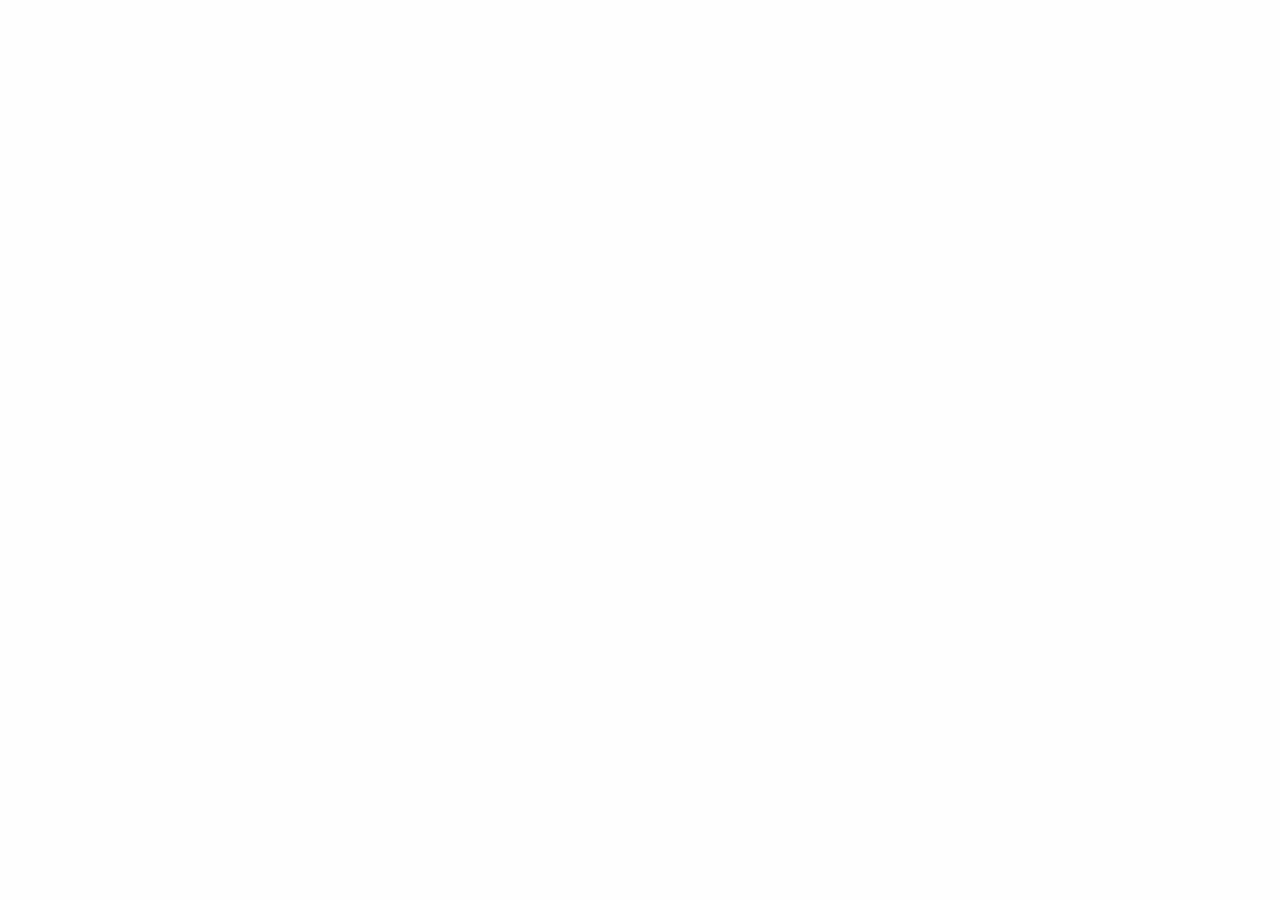
==== Blog de Gastronomía - Foundation/index.html @ 37299b3f "Blog de Música - Artículo 1 escrito." ====
<!doctype html>
<html class="no-js" lang="en" dir="ltr">
  <head>
    <meta charset="utf-8">
    <meta http-equiv="x-ua-compatible" content="ie=edge">
    <meta name="viewport" content="width=device-width, initial-scale=1.0">
    <title>Foundation for Sites</title>
    <link rel="stylesheet" href="css/foundation.css">
    <link rel="stylesheet" href="css/app.css">
  </head>
  <body>

    <script src="js/vendor/jquery.js"></script>
    <script src="js/vendor/what-input.js"></script>
    <script src="js/vendor/foundation.js"></script>
    <script src="js/app.js"></script>
  </body>
</html>
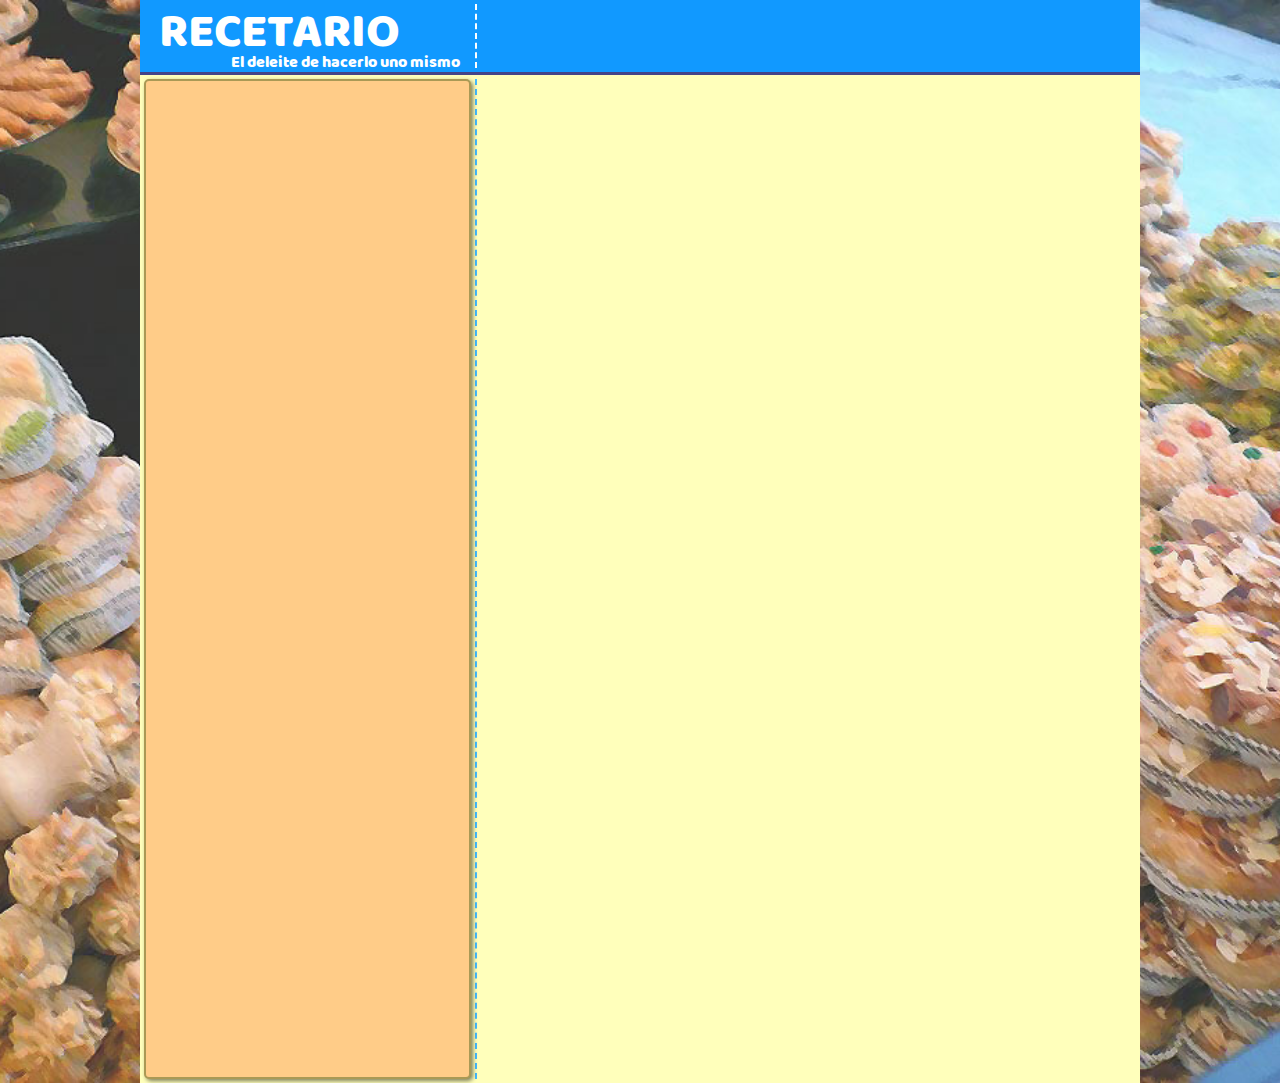
==== commit d7c32258: "Blog de Gastronomía - Estructura Base" ====
--- a/Blog de Gastronomía - Foundation/index.html
+++ b/Blog de Gastronomía - Foundation/index.html
@@ -10,9 +10,54 @@
   </head>
   <body>
 
+    <!-- Se utiliza Foundation en modo flex.
+        Las columnas ocupan todo el espacio disponible por defecto. -->
+
+    <!-- ENCABEZADO -->
+    <header class="row">
+      <div class="column small-12 medium-5 large-4 colTituloSlogan">
+        <div class="row filaTitulo">
+          <div class="column">
+            <h1 class="titulo">RECETARIO</h1>
+          </div>
+        </div>
+        <div class="row filaSlogan">
+          <div class="column">
+            El deleite de hacerlo uno mismo
+          </div>
+        </div>
+      </div>
+    </header>
+    <!-- FIN ENCABEZADO -->
+
+    <!-- SECCIÓN PRINCIPAL -->
+    <div class="row filaPrincipal">
+
+      <!-- COLUMNA LATERAL -->
+      <section class="column small-12 medium-5 large-4 seccionLateral">
+        <div class="row">
+          <div class="column colLateral">
+
+          </div>
+        </div>
+      </section>
+      <!-- FIN COLUMNA LATERAL -->
+
+      <!-- CONTENIDO -->
+      <section class="column seccionContenido">
+        <div class="row">
+          <div class="column colContenido">
+
+          </div>
+        </div>
+      </section>
+      <!-- FIN CONTENIDO -->
+    </div>
+    <!-- FINSECCIÓN PRINCIPAL -->
+
     <script src="js/vendor/jquery.js"></script>
     <script src="js/vendor/what-input.js"></script>
-    <script src="js/vendor/foundation.js"></script>
+    <script src="js/v21endor/foundation.js"></script>
     <script src="js/app.js"></script>
   </body>
 </html>
--- a/Blog de Gastronomía - Foundation/css/app.css
+++ b/Blog de Gastronomía - Foundation/css/app.css
@@ -0,0 +1,56 @@
+@font-face {
+  font-family: "BalooBhaina";
+  src:url(../fonts/BalooBhaina-Regular.ttf);
+}
+
+body {
+  background: url("../img/fondo.jpeg");
+  background-size: cover;
+  background-position: bottom;
+  background-repeat: no-repeat;
+}
+
+header {
+  background: #19F;
+  color: white;
+  border-bottom: 3px solid #448;
+}
+
+.colTituloSlogan {
+  border-right: 2px dashed white;
+  margin: 4px;
+}
+
+.filaTitulo {
+  height: 3rem;
+}
+
+.titulo {
+  font-family: "BalooBhaina";
+  font-size: 3rem;
+  margin: 0;
+}
+
+.filaSlogan {
+  font-family: "BalooBhaina";
+  height: 1rem;
+  text-align: right;
+}
+
+.filaPrincipal {
+  background: #FFB;
+}
+
+.seccionLateral {
+  border-right: 2px dashed #4BF;
+  margin: 4px;
+}
+
+.colLateral {
+  border-radius: 5px;
+  border: 2px solid #A95;
+  box-shadow: 2px 2px 4px rgba(0,0,0,0.5);
+  background: #FC8;
+  height: 1000px;
+  margin-right: 4px;
+}
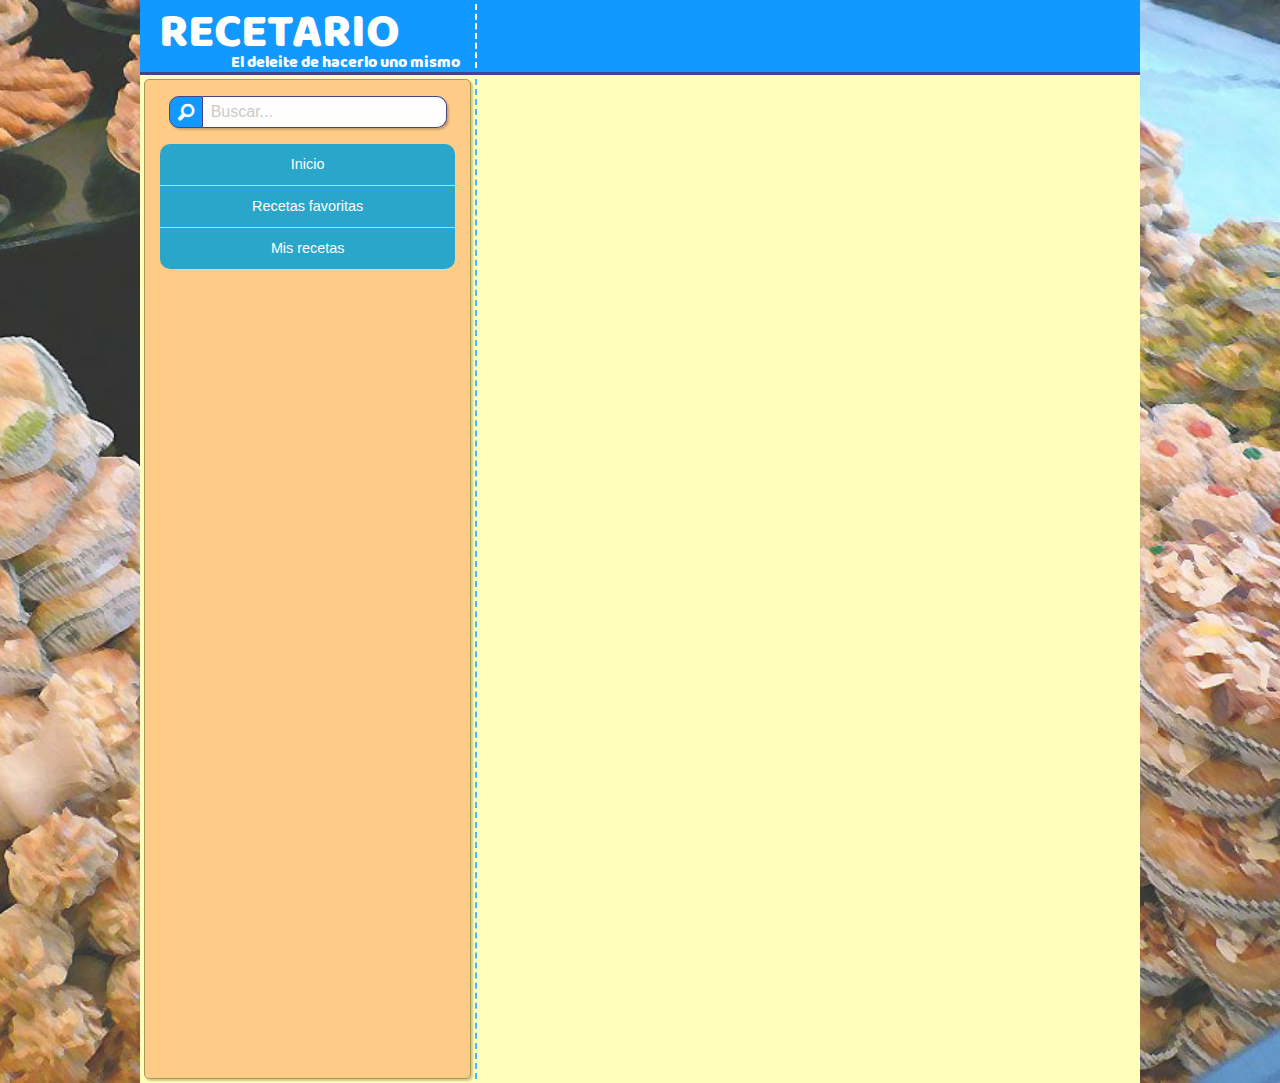
==== commit 23eef1fe: "Blog de Gastronomía - Búsqueda y Navegación" ====
--- a/Blog de Gastronomía - Foundation/index.html
+++ b/Blog de Gastronomía - Foundation/index.html
@@ -6,6 +6,7 @@
     <meta name="viewport" content="width=device-width, initial-scale=1.0">
     <title>Foundation for Sites</title>
     <link rel="stylesheet" href="css/foundation.css">
+    <link rel="stylesheet" href="css/foundation-icons.css">
     <link rel="stylesheet" href="css/app.css">
   </head>
   <body>
@@ -34,9 +35,30 @@
     <div class="row filaPrincipal">
 
       <!-- COLUMNA LATERAL -->
-      <section class="column small-12 medium-5 large-4 seccionLateral">
+      <section class="column small-12 medium-5 large-4 seccionLateral hide-for-small-only">
         <div class="row">
-          <div class="column colLateral">
+          <div class="column colLateral sombraSimple redondeado">
+
+              <!-- Búsqueda -->
+              <div class="row filaBusqueda align-center small-collapse">
+
+                <div class="column shrink colIconoBusqueda sombraSimple redondeado-izq">
+                    <i class="fi-magnifying-glass"></i>
+                </div>
+                <div class="column small-9 colCajaBusqueda">
+                    <input class="sombraSimple redondeado-der" type="text" placeholder="Buscar...">
+                </div>
+
+              </div>
+              <!-- Fin búsqueda -->
+              <!-- Navegación -->
+              <nav class="button-group stacked">
+                <a href="#" class="button redondeado-arr">Inicio</a>
+                <a href="#" class="button sin-redondeado ">Recetas favoritas</a>
+                <a href="#" class="button redondeado-aba">Mis recetas</a>
+              </nav>
+              <!-- Fin Navegación -->
+
 
           </div>
         </div>
--- a/Blog de Gastronomía - Foundation/css/app.css
+++ b/Blog de Gastronomía - Foundation/css/app.css
@@ -1,6 +1,34 @@
 @font-face {
   font-family: "BalooBhaina";
   src:url(../fonts/BalooBhaina-Regular.ttf);
+}
+
+.redondeado {
+  border-radius: 5px;
+}
+
+.redondeado-izq {
+  border-radius: 10px 0px 0px 10px;
+}
+
+.redondeado-der {
+  border-radius: 0px 10px 10px 0px;
+}
+
+.redondeado-arr {
+  border-radius: 10px 10px 0px 0px;
+}
+
+.redondeado-aba {
+  border-radius: 0px 0px 10px 10px;
+}
+
+.sin-redondeado {
+  border-radius: 0px;
+}
+
+.sombraSimple {
+  box-shadow: 2px 2px 2px rgba(0,0,0,0.2);
 }
 
 body {
@@ -47,10 +75,36 @@
 }
 
 .colLateral {
-  border-radius: 5px;
-  border: 2px solid #A95;
-  box-shadow: 2px 2px 4px rgba(0,0,0,0.5);
+  border: 1px solid #A95;
   background: #FC8;
   height: 1000px;
   margin-right: 4px;
 }
+
+.filaBusqueda {
+  margin-top: 1rem;
+  height: 2rem;
+}
+
+.colIconoBusqueda {
+  background: #19F;
+  color: white;
+  border: 1px solid #448;
+  padding: 0rem 0.5rem !important;
+  font-size: 1.3rem;
+  height: 100%;
+}
+
+.colCajaBusqueda {
+  height: 100%;
+}
+
+.colCajaBusqueda input {
+  border: 1px solid #448;
+  border-left-style: none !important;
+  height: 100%;
+}
+
+nav {
+  margin-top: 1rem;
+}
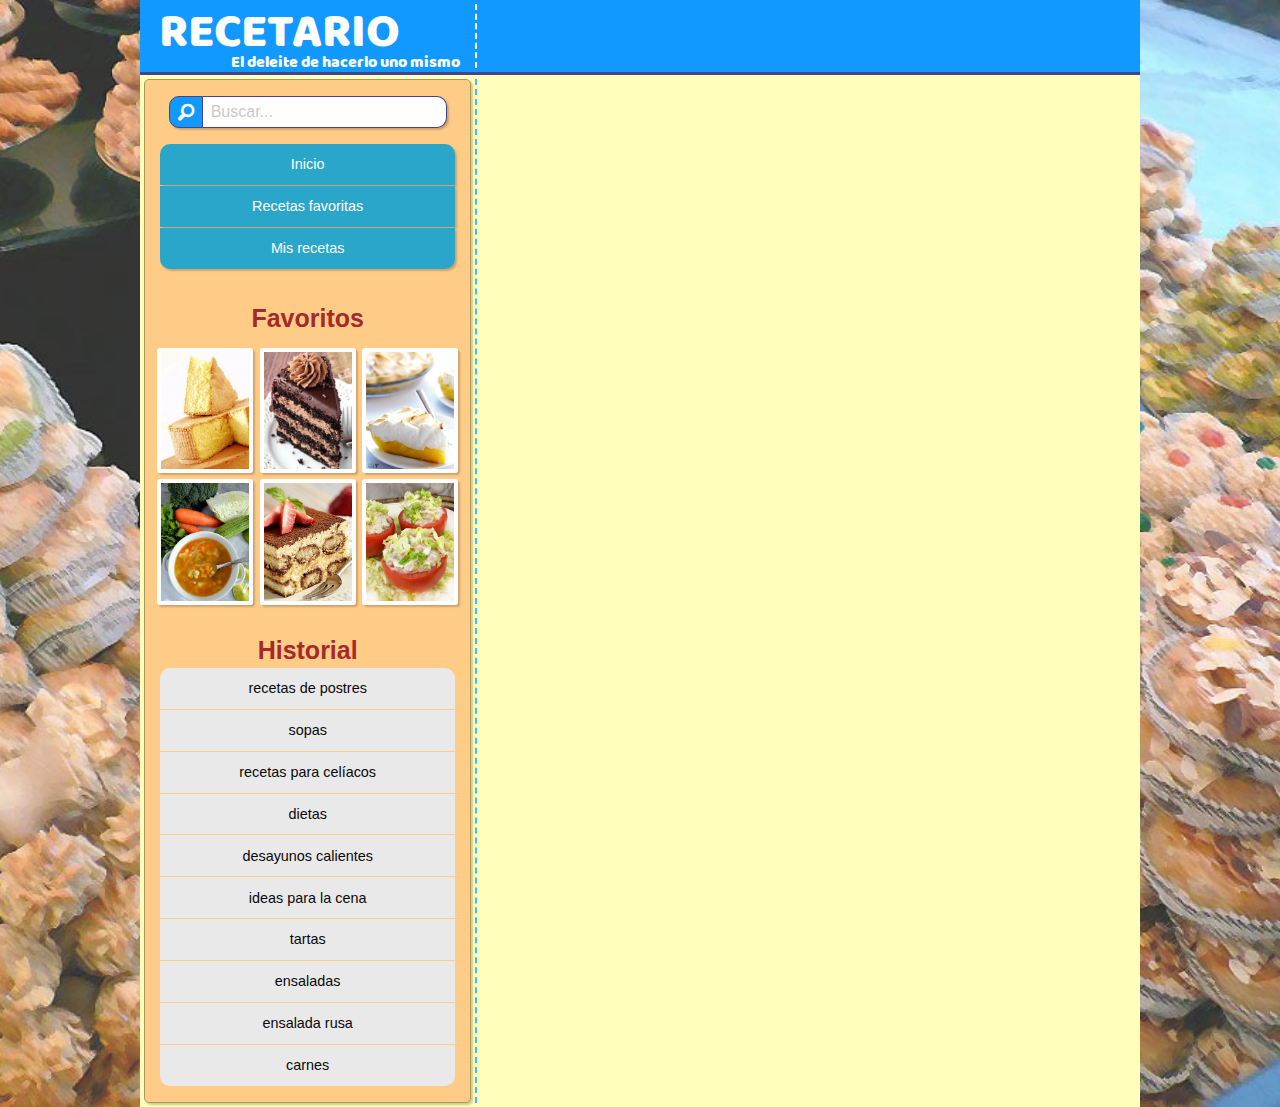
==== commit d57f6144: "Blog de Gastronomía - Favoritos e Historial" ====
--- a/Blog de Gastronomía - Foundation/index.html
+++ b/Blog de Gastronomía - Foundation/index.html
@@ -4,7 +4,7 @@
     <meta charset="utf-8">
     <meta http-equiv="x-ua-compatible" content="ie=edge">
     <meta name="viewport" content="width=device-width, initial-scale=1.0">
-    <title>Foundation for Sites</title>
+    <title>Recetario - Inicio</title>
     <link rel="stylesheet" href="css/foundation.css">
     <link rel="stylesheet" href="css/foundation-icons.css">
     <link rel="stylesheet" href="css/app.css">
@@ -53,13 +53,59 @@
               <!-- Fin búsqueda -->
               <!-- Navegación -->
               <nav class="button-group stacked">
-                <a href="#" class="button redondeado-arr">Inicio</a>
-                <a href="#" class="button sin-redondeado ">Recetas favoritas</a>
-                <a href="#" class="button redondeado-aba">Mis recetas</a>
+                <a href="#" class="button redondeado-arr sombraSimple">Inicio</a>
+                <a href="#" class="button sin-redondeado sombraSimple">Recetas favoritas</a>
+                <a href="#" class="button redondeado-aba sombraSimple">Mis recetas</a>
               </nav>
               <!-- Fin Navegación -->
-
-
+              <!-- Favoritos -->
+              <div class="row align-center">
+                <div class="column shrink">
+                  <h4 class="subTitulo">Favoritos</h4>
+                </div>
+              </div>
+              <div class="row filaFavoritos">
+                <div class="column small-4">
+                  <a href="#"><img class="thumbnail sombraSimple" src="img/favoritos1-bizcochuelo.jpg" alt="Bizcochuelo Básico" title="Bizcochuelo Básico"></a>
+                </div>
+                <div class="column small-4">
+                  <a href="#"><img class="thumbnail sombraSimple" src="img/favoritos2-tarta-chocolate.jpg" alt="Tarta de Chocolate"  title="Tarta de Chocolate"></a>
+                </div>
+                <div class="column small-4">
+                  <a href="#"><img class="thumbnail sombraSimple" src="img/favoritos3-lemon-pie.jpg" alt="Lemon Pie" title="Lemon Pie"></a>
+                </div>
+                <div class="column small-4">
+                  <a href="#"><img class="thumbnail sombraSimple" src="img/favoritos4-sopa-verduras.jpg" alt="Sopa de Verduras" title="Sopa de Verduras"></a>
+                </div>
+                <div class="column small-4">
+                  <a href="#"><img class="thumbnail sombraSimple" src="img/favoritos5-tiramisu.jpg" alt="Tiramisú" title="Tiramisú"></a>
+                </div>
+                <div class="column small-4">
+                  <a href="#"><img class="thumbnail sombraSimple" src="img/favoritos6-tomates-rellenos.jpg" alt="Tomates Rellenos" title="Tomates Rellenos"></a>
+                </div>
+              </div>
+              <!-- Fin Favoritos -->
+              <!-- Historial -->
+              <div class="row align-center">
+                <div class="column shrink">
+                  <h4 class="subTitulo">Historial</h4>
+                </div>
+              </div>
+              <div class="row column historial">
+                <div class="button-group stacked">
+                  <a href="#" class="button secondary redondeado-arr">recetas de postres</a>
+                  <a href="#" class="button secondary sin-redondeado">sopas</a>
+                  <a href="#" class="button secondary sin-redondeado">recetas para celíacos</a>
+                  <a href="#" class="button secondary sin-redondeado">dietas</a>
+                  <a href="#" class="button secondary sin-redondeado">desayunos calientes</a>
+                  <a href="#" class="button secondary sin-redondeado">ideas para la cena</a>
+                  <a href="#" class="button secondary sin-redondeado">tartas</a>
+                  <a href="#" class="button secondary sin-redondeado">ensaladas</a>
+                  <a href="#" class="button secondary sin-redondeado">ensalada rusa</a>
+                  <a href="#" class="button secondary redondeado-aba">carnes</a>
+                </div>
+              </div>
+              <!-- Fin Historial -->
           </div>
         </div>
       </section>
--- a/Blog de Gastronomía - Foundation/css/app.css
+++ b/Blog de Gastronomía - Foundation/css/app.css
@@ -3,6 +3,7 @@
   src:url(../fonts/BalooBhaina-Regular.ttf);
 }
 
+/*---Clases auxiliares---*/
 .redondeado {
   border-radius: 5px;
 }
@@ -30,7 +31,9 @@
 .sombraSimple {
   box-shadow: 2px 2px 2px rgba(0,0,0,0.2);
 }
+/*------------------*/
 
+/*------Página------*/
 body {
   background: url("../img/fondo.jpeg");
   background-size: cover;
@@ -77,7 +80,6 @@
 .colLateral {
   border: 1px solid #A95;
   background: #FC8;
-  height: 1000px;
   margin-right: 4px;
 }
 
@@ -108,3 +110,26 @@
 nav {
   margin-top: 1rem;
 }
+
+.subTitulo {
+  margin:0;
+  margin-top: 1rem;
+  color:brown;
+  font-weight: bold;
+}
+
+.filaFavoritos {
+  text-align: center;
+  padding: 3%;
+}
+
+.filaFavoritos .column{
+  padding: 0.2rem !important;
+
+}
+
+.filaFavoritos .column img {
+  margin: 0px;
+}
+
+/*------------------*/
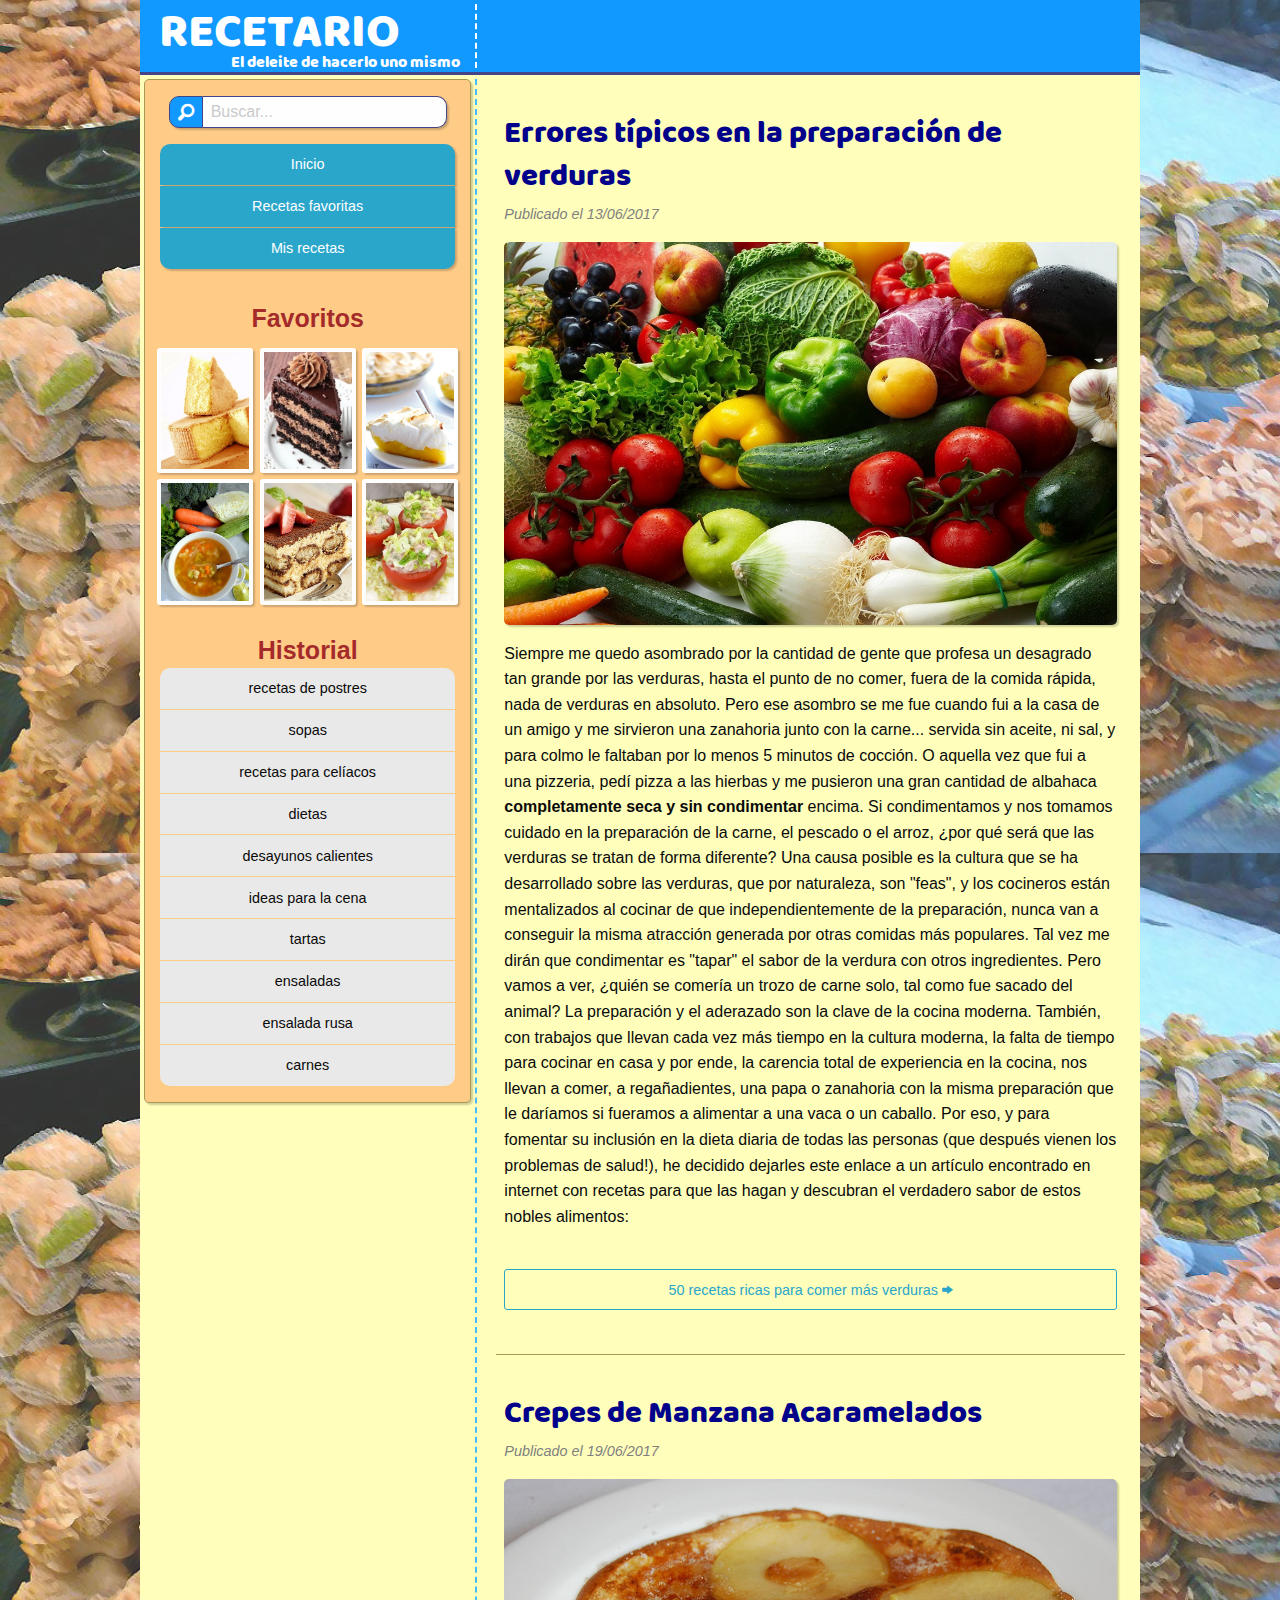
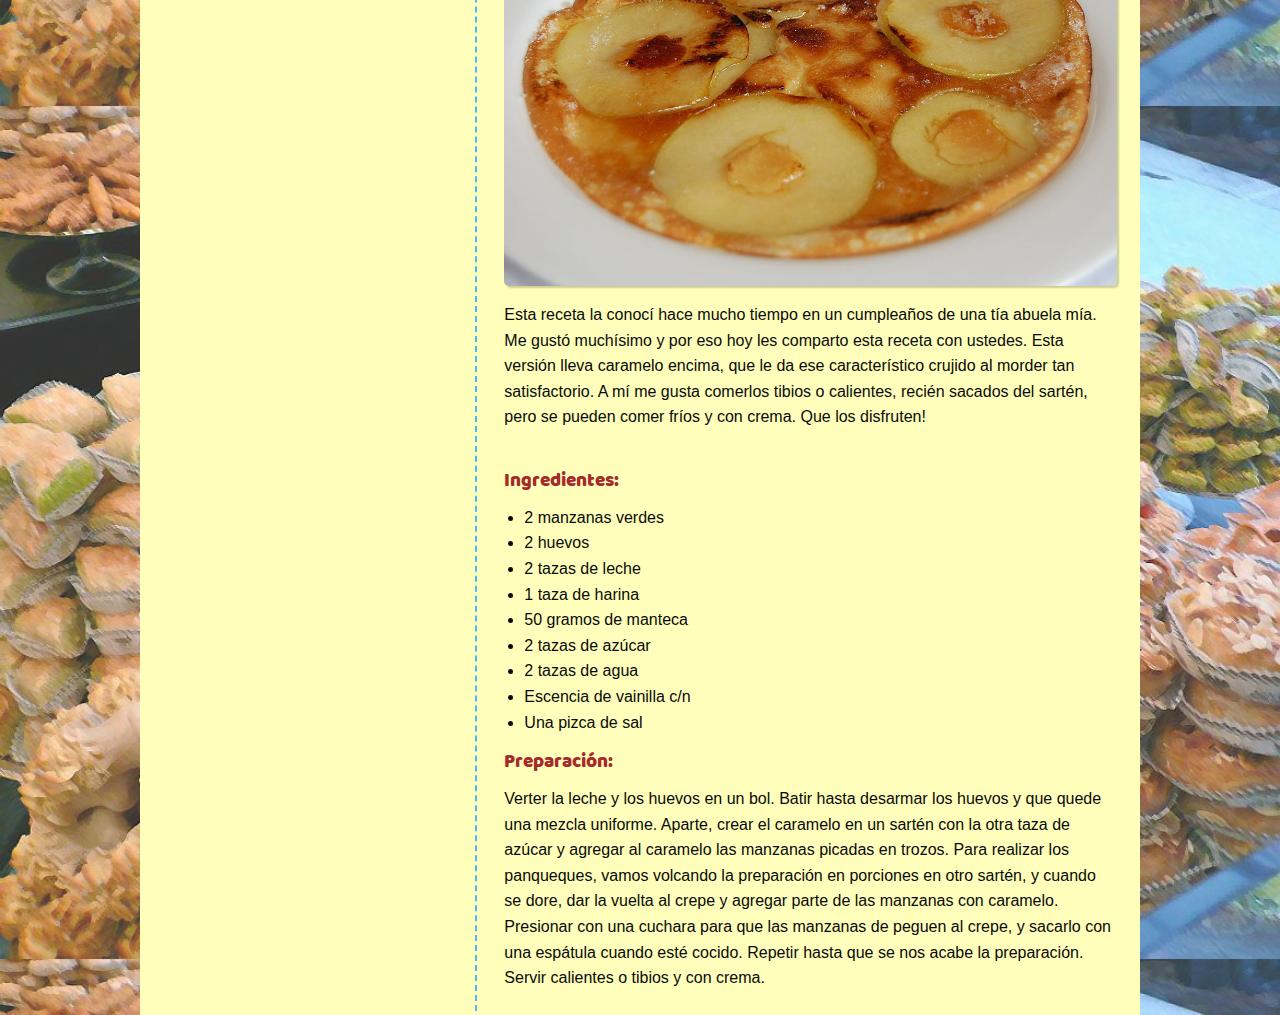
==== commit c7e66aa7: "Ambos artículos escritos." ====
--- a/Blog de Gastronomía - Foundation/index.html
+++ b/Blog de Gastronomía - Foundation/index.html
@@ -116,6 +116,48 @@
         <div class="row">
           <div class="column colContenido">
 
+            <div class="row articulo redondeado">
+              <div class="column">
+
+                <h3 class="tituloArticulo">Errores típicos en la preparación de verduras</h3>
+                <span class="subTituloArticulo">Publicado el 13/06/2017</span><br>
+
+                <img class="fotoArticulo redondeado sombraSimple" src="img/verduras.jpeg" alt="Montón de vegetales" title="Montón de vegetales">
+                <p>Siempre me quedo asombrado por la cantidad de gente que profesa un desagrado tan grande por las verduras, hasta el punto de no comer, fuera de la comida rápida, nada de verduras en absoluto. Pero ese asombro se me fue cuando fui a la casa de un amigo y me sirvieron una zanahoria junto con la carne... servida sin aceite, ni sal, y para colmo le faltaban por lo menos 5 minutos de cocción. O aquella vez que fui a una pizzeria, pedí pizza a las hierbas y me pusieron una gran cantidad de albahaca <b>completamente seca y sin condimentar</b> encima. Si condimentamos y nos tomamos cuidado en la preparación de la carne, el pescado o el arroz, ¿por qué será que las verduras se tratan de forma diferente? Una causa posible es la cultura que se ha desarrollado sobre las verduras, que por naturaleza, son "feas", y los cocineros están mentalizados al cocinar de que independientemente de la preparación, nunca van a conseguir la misma atracción generada por otras comidas más populares. Tal vez me dirán que condimentar es "tapar" el sabor de la verdura con otros ingredientes. Pero vamos a ver, ¿quién se comería un trozo de carne solo, tal como fue sacado del animal? La preparación y el aderazado son la clave de la cocina moderna. También, con trabajos que llevan cada vez más tiempo en la cultura moderna, la falta de tiempo para cocinar en casa y por ende, la carencia total de experiencia en la cocina, nos llevan a comer, a regañadientes, una papa o zanahoria con la misma preparación que le daríamos si fueramos a alimentar a una vaca o un caballo. Por eso, y para fomentar su inclusión en la dieta diaria de todas las personas (que después vienen los problemas de salud!), he decidido dejarles este enlace a un artículo encontrado en internet con recetas para que las hagan y descubran el verdadero sabor de estos nobles alimentos:</p>
+                <br>
+                <a class="expanded hollow button" href="http://cocinillas.elespanol.com/2015/07/50-recetas-ricas-de-verduras/">50 recetas ricas para comer más verduras <i class="fi-arrow-right"></i></a>
+
+              </div>
+            </div>
+            <hr>
+            <div class="row articulo redondeado">
+              <div class="column">
+
+                <h3 class="tituloArticulo">Crepes de Manzana Acaramelados</h3>
+                <span class="subTituloArticulo">Publicado el 19/06/2017</span><br>
+                <img class="fotoArticulo redondeado sombraSimple" src="img/crepes-de-manzana.jpeg" alt="Crepes de Manzana Acaramelados" title="Crepes de Manzana Acaramelados">
+                <p>Esta receta la conocí hace mucho tiempo en un cumpleaños de una tía abuela mía. Me gustó muchísimo y por eso hoy les comparto esta receta con ustedes. Esta versión lleva caramelo encima, que le da ese característico crujido al morder tan satisfactorio. A mí me gusta comerlos tibios o calientes, recién sacados del sartén, pero se pueden comer fríos y con crema. Que los disfruten!</p>
+                <br>
+                <h4 class="subTituloReceta">Ingredientes:</h4>
+                <ul class="listaIngredientes">
+                  <li>2 manzanas verdes</li>
+                  <li>2 huevos</li>
+                  <li>2 tazas de leche</li>
+                  <li>1 taza de harina</li>
+                  <li>50 gramos de manteca</li>
+                  <li>2 tazas de azúcar</li>
+                  <li>2 tazas de agua</li>
+                  <li>Escencia de vainilla c/n</li>
+                  <li>Una pizca de sal</li>
+                </ul>
+                <h4 class="subTituloReceta">Preparación:</h4>
+                <p>Verter la leche y los huevos en un bol. Batir hasta desarmar los huevos y que quede una mezcla uniforme. Aparte, crear el caramelo en un sartén con la otra taza de azúcar y agregar al caramelo las manzanas picadas en trozos. Para realizar los panqueques, vamos volcando la preparación en porciones en otro sartén, y cuando se dore, dar la vuelta al crepe y agregar parte de las manzanas con caramelo. Presionar con una cuchara para que las manzanas de peguen al crepe, y sacarlo con una espátula cuando esté cocido. Repetir hasta que se nos acabe la preparación. Servir calientes o tibios y con crema.</p>
+
+                <p></p>
+              </div>
+            </div>
+
+
           </div>
         </div>
       </section>
--- a/Blog de Gastronomía - Foundation/css/app.css
+++ b/Blog de Gastronomía - Foundation/css/app.css
@@ -31,14 +31,19 @@
 .sombraSimple {
   box-shadow: 2px 2px 2px rgba(0,0,0,0.2);
 }
+
+hr {
+  border-style: none;
+  border-top: 1px solid #A95;
+}
+
 /*------------------*/
 
 /*------Página------*/
 body {
   background: url("../img/fondo.jpeg");
-  background-size: cover;
-  background-position: bottom;
-  background-repeat: no-repeat;
+  background-size: contain;
+  background-repeat: repeat-y;
 }
 
 header {
@@ -132,4 +137,34 @@
   margin: 0px;
 }
 
+.articulo {
+  margin-top: 2rem !important;
+  padding: 0.5rem;
+  font-size: 1rem;
+}
+
+.tituloArticulo {
+  font-family: "BalooBhaina";
+  color:darkblue;
+  margin: 0px !important;
+}
+
+.subTituloArticulo {
+  color:grey;
+  font-size: 0.9rem;
+  font-style: italic;
+}
+
+.fotoArticulo {
+  margin: 1rem 0rem;
+}
+
+.subTituloReceta {
+  font-family: "BalooBhaina";
+  font-size: 1.2rem;
+  color:brown;
+}
+
+.listaIngredientes {
+}
 /*------------------*/
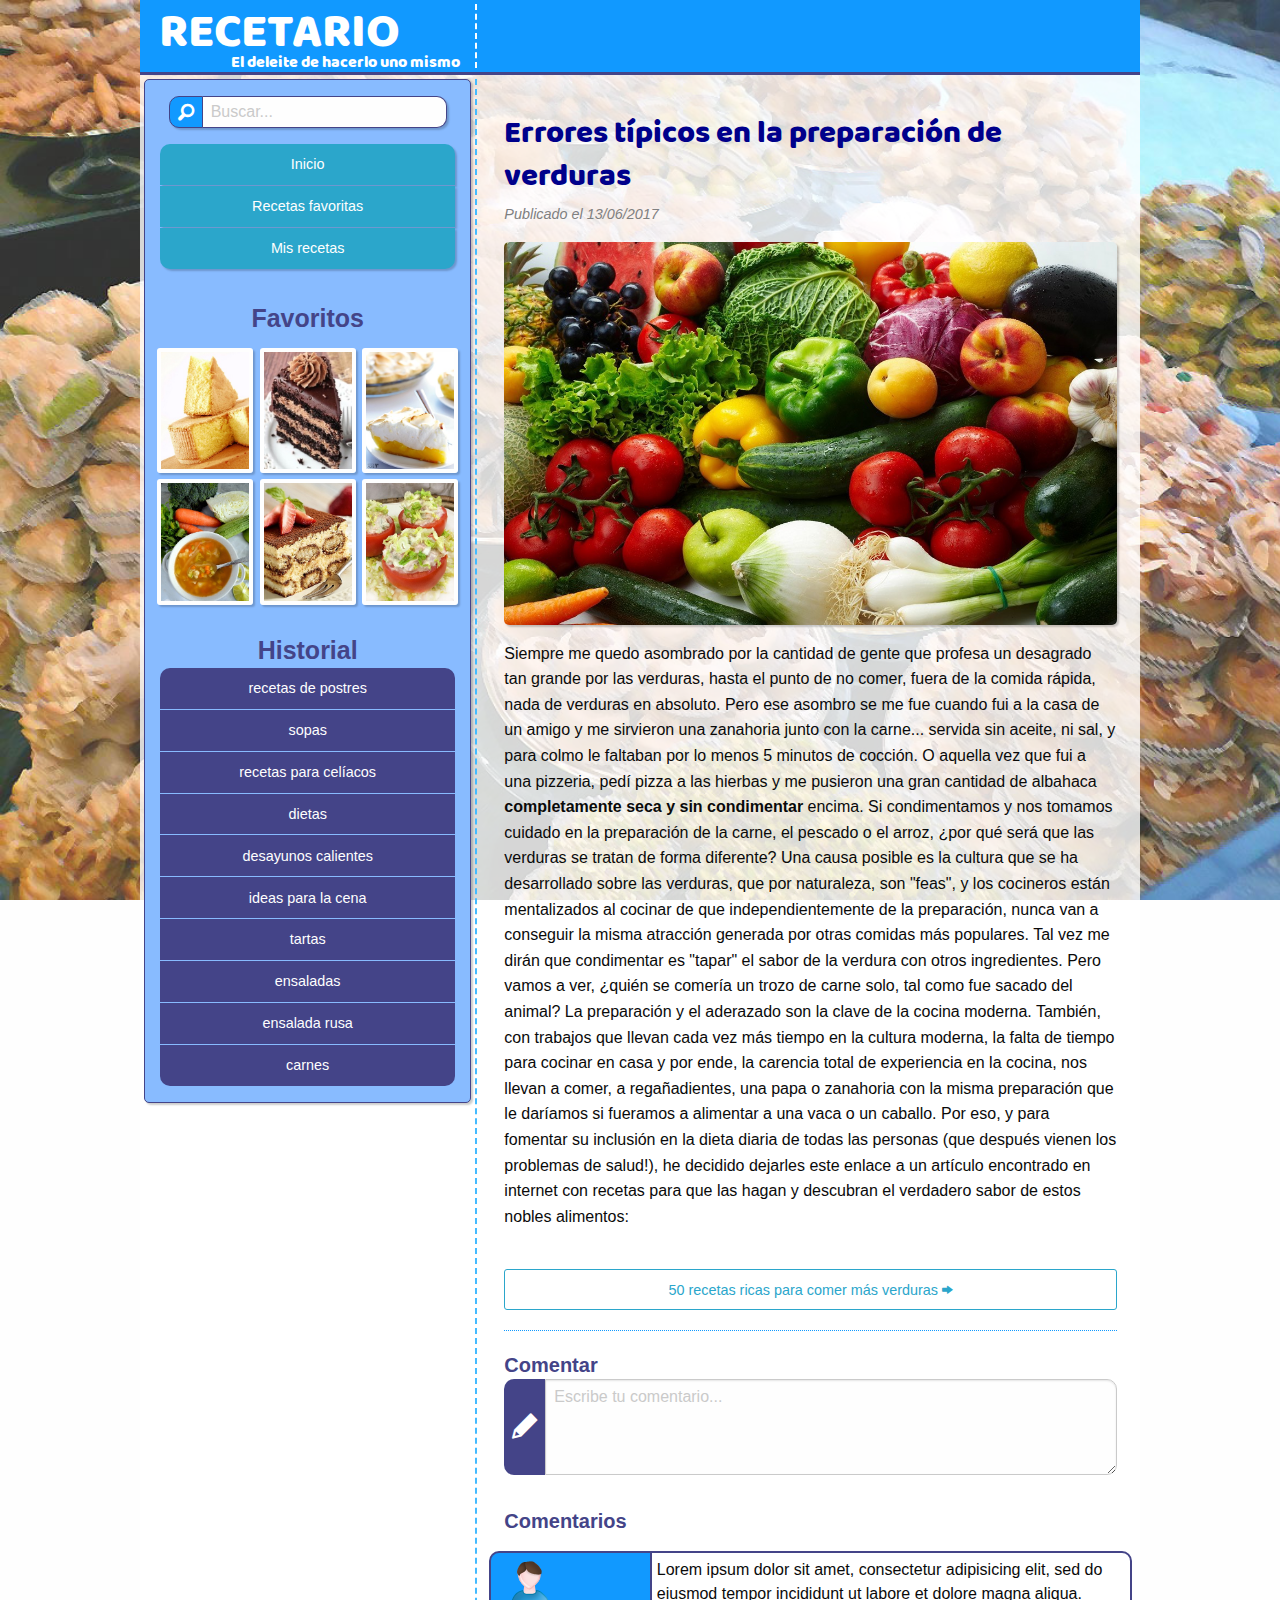
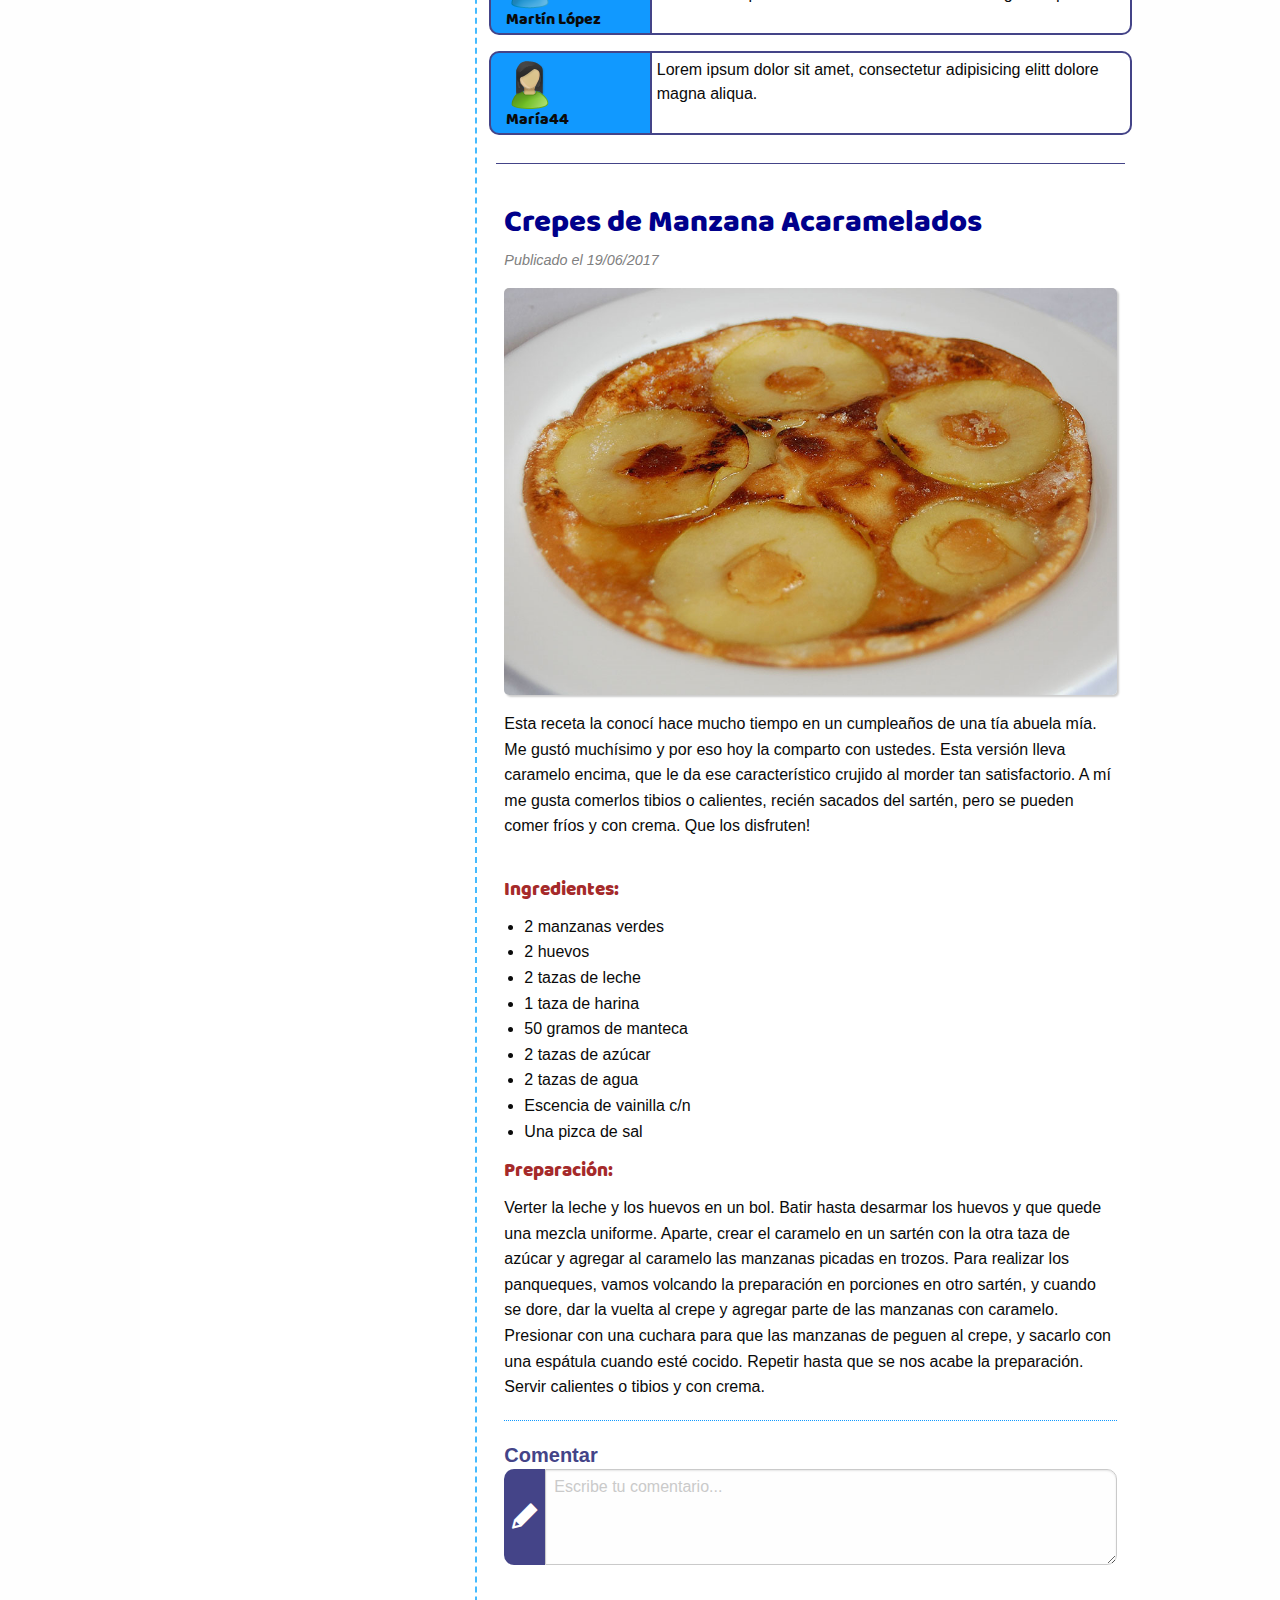
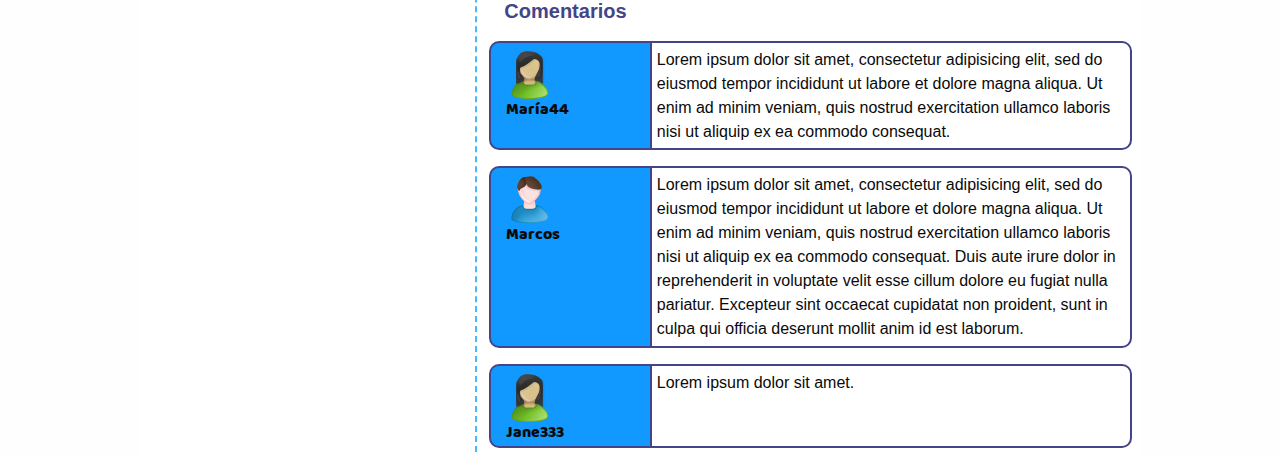
==== commit a10b8a5f: "Blog de Gastronomía - Terminado" ====
--- a/Blog de Gastronomía - Foundation/index.html
+++ b/Blog de Gastronomía - Foundation/index.html
@@ -126,6 +126,41 @@
                 <p>Siempre me quedo asombrado por la cantidad de gente que profesa un desagrado tan grande por las verduras, hasta el punto de no comer, fuera de la comida rápida, nada de verduras en absoluto. Pero ese asombro se me fue cuando fui a la casa de un amigo y me sirvieron una zanahoria junto con la carne... servida sin aceite, ni sal, y para colmo le faltaban por lo menos 5 minutos de cocción. O aquella vez que fui a una pizzeria, pedí pizza a las hierbas y me pusieron una gran cantidad de albahaca <b>completamente seca y sin condimentar</b> encima. Si condimentamos y nos tomamos cuidado en la preparación de la carne, el pescado o el arroz, ¿por qué será que las verduras se tratan de forma diferente? Una causa posible es la cultura que se ha desarrollado sobre las verduras, que por naturaleza, son "feas", y los cocineros están mentalizados al cocinar de que independientemente de la preparación, nunca van a conseguir la misma atracción generada por otras comidas más populares. Tal vez me dirán que condimentar es "tapar" el sabor de la verdura con otros ingredientes. Pero vamos a ver, ¿quién se comería un trozo de carne solo, tal como fue sacado del animal? La preparación y el aderazado son la clave de la cocina moderna. También, con trabajos que llevan cada vez más tiempo en la cultura moderna, la falta de tiempo para cocinar en casa y por ende, la carencia total de experiencia en la cocina, nos llevan a comer, a regañadientes, una papa o zanahoria con la misma preparación que le daríamos si fueramos a alimentar a una vaca o un caballo. Por eso, y para fomentar su inclusión en la dieta diaria de todas las personas (que después vienen los problemas de salud!), he decidido dejarles este enlace a un artículo encontrado en internet con recetas para que las hagan y descubran el verdadero sabor de estos nobles alimentos:</p>
                 <br>
                 <a class="expanded hollow button" href="http://cocinillas.elespanol.com/2015/07/50-recetas-ricas-de-verduras/">50 recetas ricas para comer más verduras <i class="fi-arrow-right"></i></a>
+                <hr class="punteado">
+                <h5 class="subTitulo">Comentar</h5>
+                <div class="row cajaComentario collapse">
+                  <div class="column shrink iconoComentario redondeado-izq">
+                    <i class="fi-pencil"></i>
+                  </div>
+                  <div class="column">
+                      <textarea class="textareaComentario redondeado-der" placeholder="Escribe tu comentario..."></textarea>
+                  </div>
+                </div>
+                <h5 class="subTitulo">Comentarios</h5>
+                <div class="row comentarios">
+                  <div class="column">
+
+                    <div class="row comentarioUsuario">
+                      <div class="column small-4 medium-4 large-3 colAvatarUsuario redondeado-izq">
+                        <img class="" src="img/usuario-hombre.png" alt="Usuario - Martín López" title="Usuario - Martín López">
+                        <div class="nombreUsuario">Martín López</div>
+                      </div>
+                      <div class="column colTextoComentario redondeado-der">
+                        Lorem ipsum dolor sit amet, consectetur adipisicing elit, sed do eiusmod tempor incididunt ut labore et dolore magna aliqua.
+                      </div>
+                    </div>
+
+                    <div class="row comentarioUsuario">
+                      <div class="column small-4 medium-4 large-3 colAvatarUsuario redondeado-izq">
+                        <img class="" src="img/usuario-mujer.png" alt="Usuario - María44" title="Usuario - María44">
+                        <div class="nombreUsuario">María44</div>
+                      </div>
+                      <div class="column colTextoComentario redondeado-der">
+                        Lorem ipsum dolor sit amet, consectetur adipisicing elitt dolore magna aliqua.
+                      </div>
+                    </div>
+                  </div>
+                </div>
 
               </div>
             </div>
@@ -136,7 +171,7 @@
                 <h3 class="tituloArticulo">Crepes de Manzana Acaramelados</h3>
                 <span class="subTituloArticulo">Publicado el 19/06/2017</span><br>
                 <img class="fotoArticulo redondeado sombraSimple" src="img/crepes-de-manzana.jpeg" alt="Crepes de Manzana Acaramelados" title="Crepes de Manzana Acaramelados">
-                <p>Esta receta la conocí hace mucho tiempo en un cumpleaños de una tía abuela mía. Me gustó muchísimo y por eso hoy les comparto esta receta con ustedes. Esta versión lleva caramelo encima, que le da ese característico crujido al morder tan satisfactorio. A mí me gusta comerlos tibios o calientes, recién sacados del sartén, pero se pueden comer fríos y con crema. Que los disfruten!</p>
+                <p>Esta receta la conocí hace mucho tiempo en un cumpleaños de una tía abuela mía. Me gustó muchísimo y por eso hoy la comparto con ustedes. Esta versión lleva caramelo encima, que le da ese característico crujido al morder tan satisfactorio. A mí me gusta comerlos tibios o calientes, recién sacados del sartén, pero se pueden comer fríos y con crema. Que los disfruten!</p>
                 <br>
                 <h4 class="subTituloReceta">Ingredientes:</h4>
                 <ul class="listaIngredientes">
@@ -152,8 +187,52 @@
                 </ul>
                 <h4 class="subTituloReceta">Preparación:</h4>
                 <p>Verter la leche y los huevos en un bol. Batir hasta desarmar los huevos y que quede una mezcla uniforme. Aparte, crear el caramelo en un sartén con la otra taza de azúcar y agregar al caramelo las manzanas picadas en trozos. Para realizar los panqueques, vamos volcando la preparación en porciones en otro sartén, y cuando se dore, dar la vuelta al crepe y agregar parte de las manzanas con caramelo. Presionar con una cuchara para que las manzanas de peguen al crepe, y sacarlo con una espátula cuando esté cocido. Repetir hasta que se nos acabe la preparación. Servir calientes o tibios y con crema.</p>
-
-                <p></p>
+                <hr class="punteado">
+                <h5 class="subTitulo">Comentar</h5>
+                <div class="row cajaComentario collapse">
+                  <div class="column shrink iconoComentario redondeado-izq">
+                    <i class="fi-pencil"></i>
+                  </div>
+                  <div class="column">
+                      <textarea class="textareaComentario redondeado-der" placeholder="Escribe tu comentario..."></textarea>
+                  </div>
+                </div>
+                <h5 class="subTitulo">Comentarios</h5>
+                <div class="row comentarios">
+                  <div class="column">
+
+                    <div class="row comentarioUsuario">
+                      <div class="column small-4 medium-4 large-3 colAvatarUsuario redondeado-izq">
+                        <img class="" src="img/usuario-mujer.png" alt="Usuario - María44" title="Usuario - María44">
+                        <div class="nombreUsuario">María44</div>
+                      </div>
+                      <div class="column colTextoComentario redondeado-der">
+                        Lorem ipsum dolor sit amet, consectetur adipisicing elit, sed do eiusmod tempor incididunt ut labore et dolore magna aliqua. Ut enim ad minim veniam, quis nostrud exercitation ullamco laboris nisi ut aliquip ex ea commodo consequat.
+                      </div>
+                    </div>
+
+                    <div class="row comentarioUsuario">
+                      <div class="column small-4 medium-4 large-3 colAvatarUsuario redondeado-izq">
+                        <img class="" src="img/usuario-hombre.png" alt="Usuario - Marcos" title="Usuario - Marcos">
+                        <div class="nombreUsuario">Marcos</div>
+                      </div>
+                      <div class="column colTextoComentario redondeado-der">
+                        Lorem ipsum dolor sit amet, consectetur adipisicing elit, sed do eiusmod tempor incididunt ut labore et dolore magna aliqua. Ut enim ad minim veniam, quis nostrud exercitation ullamco laboris nisi ut aliquip ex ea commodo consequat. Duis aute irure dolor in reprehenderit in voluptate velit esse cillum dolore eu fugiat nulla pariatur. Excepteur sint occaecat cupidatat non proident, sunt in culpa qui officia deserunt mollit anim id est laborum.
+                      </div>
+                    </div>
+
+                    <div class="row comentarioUsuario">
+                      <div class="column small-4 medium-4 large-3 colAvatarUsuario redondeado-izq">
+                        <img class="" src="img/usuario-mujer.png" alt="Usuario - Jane333" title="Usuario - Jane333">
+                        <div class="nombreUsuario">Jane333</div>
+                      </div>
+                      <div class="column colTextoComentario redondeado-der">
+                        Lorem ipsum dolor sit amet.
+                      </div>
+                    </div>
+
+                  </div>
+                </div>
               </div>
             </div>
 
--- a/Blog de Gastronomía - Foundation/css/app.css
+++ b/Blog de Gastronomía - Foundation/css/app.css
@@ -32,18 +32,23 @@
   box-shadow: 2px 2px 2px rgba(0,0,0,0.2);
 }
 
-hr {
+hr{
   border-style: none;
-  border-top: 1px solid #A95;
+  border-top: 1px solid #448;
+}
+
+hr[class="punteado"]{
+  border-style: none;
+  border-top: 1px dotted #19F;
 }
 
 /*------------------*/
 
 /*------Página------*/
 body {
-  background: url("../img/fondo.jpeg");
-  background-size: contain;
-  background-repeat: repeat-y;
+  background-image: url("../img/fondo.jpeg");
+  background-size: cover;
+  background-attachment: fixed;
 }
 
 header {
@@ -74,7 +79,7 @@
 }
 
 .filaPrincipal {
-  background: #FFB;
+  background: rgba(255,255,255,0.8);
 }
 
 .seccionLateral {
@@ -83,8 +88,8 @@
 }
 
 .colLateral {
-  border: 1px solid #A95;
-  background: #FC8;
+  border: 1px solid #448;
+  background: #8BF;
   margin-right: 4px;
 }
 
@@ -119,7 +124,7 @@
 .subTitulo {
   margin:0;
   margin-top: 1rem;
-  color:brown;
+  color:#448;
   font-weight: bold;
 }
 
@@ -136,6 +141,8 @@
 .filaFavoritos .column img {
   margin: 0px;
 }
+
+
 
 .articulo {
   margin-top: 2rem !important;
@@ -159,12 +166,43 @@
   margin: 1rem 0rem;
 }
 
+.iconoComentario {
+  font-size: 2rem;
+  padding: 0.5rem !important;
+  padding-top: 1.5rem !important;
+  height: 6rem;
+  color:white;
+  background: #448;
+}
+
+.textareaComentario {
+  height: 6rem;
+}
+
+.comentarioUsuario {
+  margin-top: 1rem;
+}
+
+.colAvatarUsuario {
+  background: #19F;
+  border: 2px solid #448;
+  border-right-style: none;
+  padding-top: 8px;
+}
+
+.nombreUsuario {
+  font-family: "BalooBhaina";
+  margin: 0px;
+}
+
+.colTextoComentario {
+  border: 2px solid #448;
+  padding: 0.3rem;
+}
+
 .subTituloReceta {
   font-family: "BalooBhaina";
   font-size: 1.2rem;
   color:brown;
 }
-
-.listaIngredientes {
-}
 /*------------------*/
